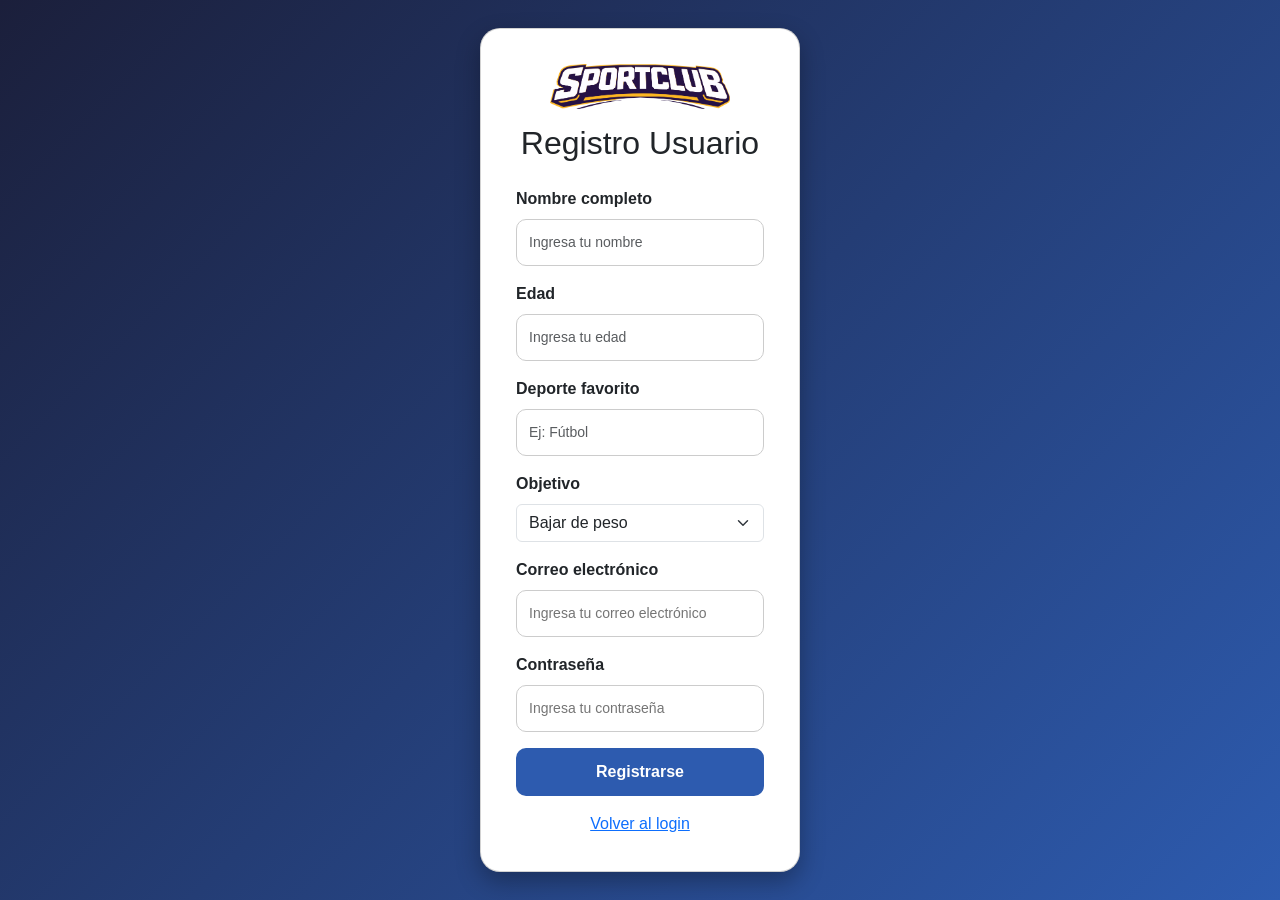
==== auth/register.html @ 9e5fe7fc "Proyecto login y registro terminado" ====
<!DOCTYPE html>
<html lang="es">

<head>
    <meta charset="UTF-8">
    <meta name="viewport" content="width=device-width, initial-scale=1.0">

    <title>Registro SportClub</title>

    <!-- Bootstrap -->
    <link href="https://cdn.jsdelivr.net/npm/bootstrap@5.3.0/dist/css/bootstrap.min.css" rel="stylesheet">

    <!-- CSS -->
    <link rel="stylesheet" href="../css/style.css">
</head>

<body>

    <div class="card">

        <img src="../img/logo.png" alt="Logo SportClub">

        <h2>Registro Usuario</h2>

        <form>

            <div class="mb-3">
                <label class="form-label">Nombre completo</label>

                <input type="text"
                    class="form-control"
                    placeholder="Ingresa tu nombre">
            </div>

            <div class="mb-3">
                <label class="form-label">Edad</label>

                <input type="number"
                    class="form-control"
                    placeholder="Ingresa tu edad">
            </div>

            <div class="mb-3">
                <label class="form-label">Deporte favorito</label>

                <input type="text"
                    class="form-control"
                    placeholder="Ej: Fútbol">
            </div>

            <div class="mb-3">
                <label class="form-label">Objetivo</label>

                <select class="form-select">
                    <option>Bajar de peso</option>
                    <option>Mantenerme activo</option>
                    <option>Ganar masa muscular</option>
                </select>
            </div>

            <div class="mb-3">
                <label class="form-label">Correo electrónico</label>

                <input type="email"
placeholder="Ingresa tu correo electrónico"
required>
            </div>

            <div class="mb-3">
                <label class="form-label">Contraseña</label>

                <input type="password"
placeholder="Ingresa tu contraseña"
required
minlength="6">
            </div>

            <button class="btn btn-primary w-100">
                Registrarse
            </button>
            <div class="text-center mt-3">
    <a href="../index.html">
        Volver al login
    </a>
</div>

        </form>

    </div>

</body>

</html>
---- css/style.css ----
body{
    margin:0;
    padding:0;
    font-family:Arial,sans-serif;

    display:flex;
    justify-content:center;
    align-items:center;
    height:100vh;

    background: linear-gradient(135deg, #1b1f3b, #2d5baf);
}

.card{
    background:white;
    padding:35px;
    width:320px;

    border-radius:20px;

    box-shadow:0 10px 25px rgba(0,0,0,0.3);

    display:flex;
    flex-direction:column;
    gap:15px;
}

.card img{
    width:180px;
    margin:0 auto;
}

.card h2{
    text-align:center;
    margin-bottom:10px;
}

.card label{
    font-weight:bold;
}

.card input{
    width:100%;
    padding:12px;

    border-radius:10px;
    border:1px solid #ccc;

    font-size:14px;
}
.card input:focus{
    outline:none;
    border:1px solid #2d5baf;

    box-shadow:0 0 5px rgba(45,91,175,0.5);
}

.card button{
    width:100%;
    padding:12px;

    background:#2d5baf;
    color:white;

    border:none;
    border-radius:10px;

    font-size:16px;
    font-weight:bold;

    cursor:pointer;
    transition:0.3s;
}

.card button:hover{
    background:#1b1f3b;
}

.links{
    display:flex;
    justify-content:space-between;

    font-size:14px;
}
.links a{
    text-decoration:none;
    color:#2d5baf;

    transition:0.3s;
}

.links a:hover{
    color:#1b1f3b;
}
@media(max-width:480px){

    .card{
        width:90%;
        padding:25px;
    }

    .card h2{
        font-size:28px;
    }

    .card img{
        width:150px;
    }

}
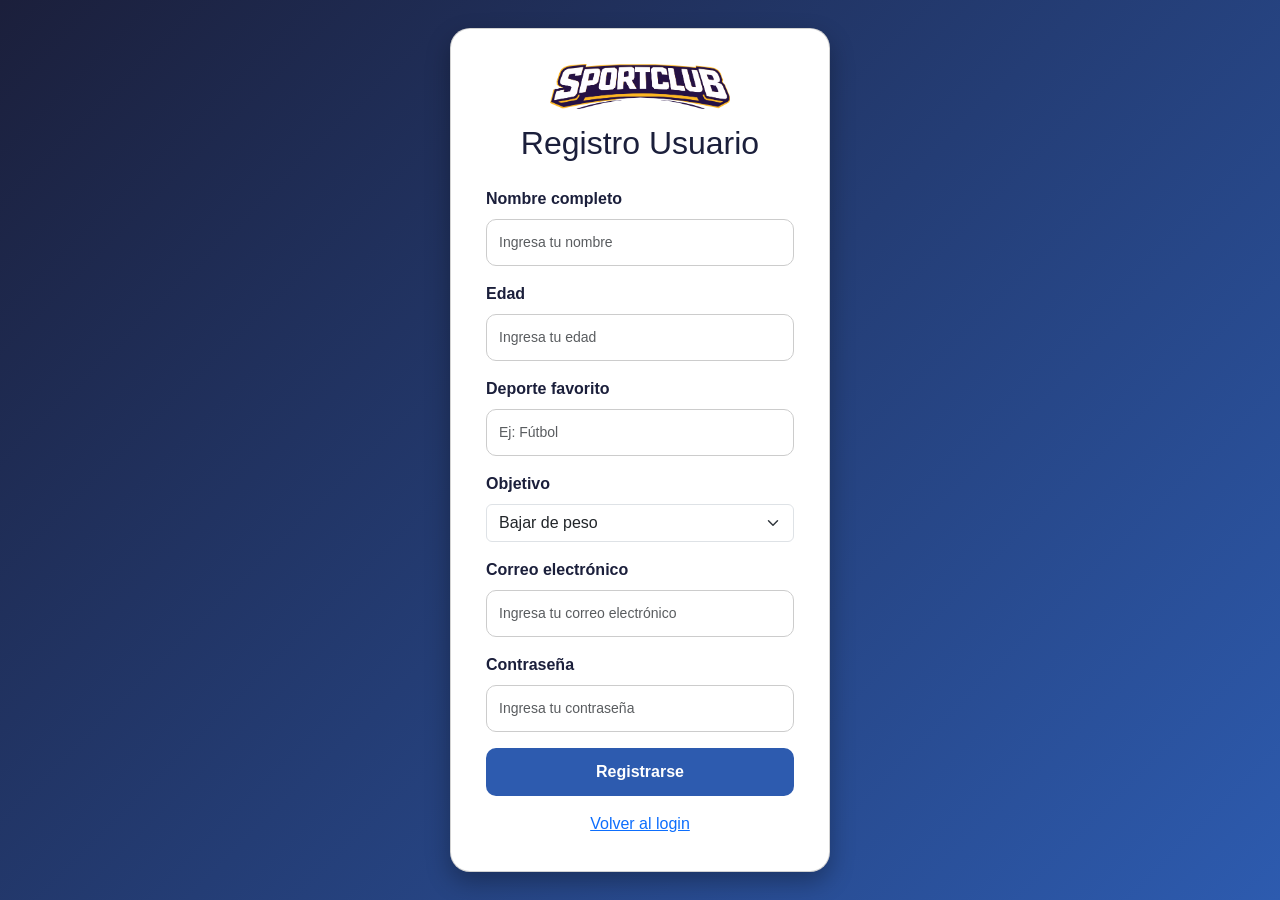
==== commit 1d959c68: "Landing page, login y registro terminados" ====
--- a/auth/register.html
+++ b/auth/register.html
@@ -4,87 +4,91 @@
 <head>
     <meta charset="UTF-8">
     <meta name="viewport" content="width=device-width, initial-scale=1.0">
-
     <title>Registro SportClub</title>
 
-    <!-- Bootstrap -->
     <link href="https://cdn.jsdelivr.net/npm/bootstrap@5.3.0/dist/css/bootstrap.min.css" rel="stylesheet">
 
-    <!-- CSS -->
     <link rel="stylesheet" href="../css/style.css">
 </head>
 
 <body>
 
-    <div class="card">
+    <div class="contenedor">
 
-        <img src="../img/logo.png" alt="Logo SportClub">
+        <div class="card">
 
-        <h2>Registro Usuario</h2>
+            <img src="../img/logo.png" alt="Logo SportClub">
 
-        <form>
+            <h2>Registro Usuario</h2>
 
-            <div class="mb-3">
-                <label class="form-label">Nombre completo</label>
+            <form>
 
-                <input type="text"
-                    class="form-control"
-                    placeholder="Ingresa tu nombre">
-            </div>
+                <div class="mb-3">
+                    <label class="form-label">Nombre completo</label>
 
-            <div class="mb-3">
-                <label class="form-label">Edad</label>
+                    <input type="text"
+                           class="form-control"
+                           placeholder="Ingresa tu nombre">
+                </div>
 
-                <input type="number"
-                    class="form-control"
-                    placeholder="Ingresa tu edad">
-            </div>
+                <div class="mb-3">
+                    <label class="form-label">Edad</label>
 
-            <div class="mb-3">
-                <label class="form-label">Deporte favorito</label>
+                    <input type="number"
+                           class="form-control"
+                           placeholder="Ingresa tu edad">
+                </div>
 
-                <input type="text"
-                    class="form-control"
-                    placeholder="Ej: Fútbol">
-            </div>
+                <div class="mb-3">
+                    <label class="form-label">Deporte favorito</label>
 
-            <div class="mb-3">
-                <label class="form-label">Objetivo</label>
+                    <input type="text"
+                           class="form-control"
+                           placeholder="Ej: Fútbol">
+                </div>
 
-                <select class="form-select">
-                    <option>Bajar de peso</option>
-                    <option>Mantenerme activo</option>
-                    <option>Ganar masa muscular</option>
-                </select>
-            </div>
+                <div class="mb-3">
+                    <label class="form-label">Objetivo</label>
 
-            <div class="mb-3">
-                <label class="form-label">Correo electrónico</label>
+                    <select class="form-select">
+                        <option>Bajar de peso</option>
+                        <option>Mantenerme activo</option>
+                        <option>Ganar masa muscular</option>
+                    </select>
+                </div>
 
-                <input type="email"
-placeholder="Ingresa tu correo electrónico"
-required>
-            </div>
+                <div class="mb-3">
+                    <label class="form-label">Correo electrónico</label>
 
-            <div class="mb-3">
-                <label class="form-label">Contraseña</label>
+                    <input type="email"
+                           class="form-control"
+                           placeholder="Ingresa tu correo electrónico"
+                           required>
+                </div>
 
-                <input type="password"
-placeholder="Ingresa tu contraseña"
-required
-minlength="6">
-            </div>
+                <div class="mb-3">
+                    <label class="form-label">Contraseña</label>
 
-            <button class="btn btn-primary w-100">
-                Registrarse
-            </button>
-            <div class="text-center mt-3">
-    <a href="../index.html">
-        Volver al login
-    </a>
-</div>
+                    <input type="password"
+                           class="form-control"
+                           placeholder="Ingresa tu contraseña"
+                           required
+                           minlength="6">
+                </div>
 
-        </form>
+                <button type="submit" class="btn btn-primary w-100">
+                    Registrarse
+                </button>
+
+                <div class="text-center mt-3">
+                    <a href="../pages/login.html">
+                        Volver al login
+                    </a>
+                </div>
+
+            </form>
+
+        </div>
 
     </div>
 
--- a/css/style.css
+++ b/css/style.css
@@ -1,25 +1,172 @@
-body{
+*{
     margin:0;
     padding:0;
-    font-family:Arial,sans-serif;
-
-    display:flex;
-    justify-content:center;
+    box-sizing:border-box;
+}
+
+body{
+    font-family:Arial, sans-serif;
+    background:linear-gradient(135deg,#1b1f3b,#2d5baf);
+}
+
+header{
+    display:flex;
+    justify-content:space-between;
     align-items:center;
-    height:100vh;
-
-    background: linear-gradient(135deg, #1b1f3b, #2d5baf);
+    width:100%;
+    padding:20px 60px;
+}
+
+header img{
+    width:220px;
+}
+
+nav{
+    display:flex;
+    gap:25px;
+}
+
+nav a{
+    color:white;
+    text-decoration:none;
+    font-weight:bold;
+    transition:0.3s;
+}
+
+nav a:hover{
+    color:#f8b400;
+}
+
+.hero{
+    min-height:80vh;
+    display:flex;
+    flex-direction:column;
+    justify-content:center;
+    align-items:center;
+    text-align:center;
+    color:white;
+    padding:40px;
+}
+
+.hero h1{
+    font-size:60px;
+    margin-bottom:20px;
+}
+
+.hero p{
+    font-size:22px;
+    margin-bottom:30px;
+}
+
+.hero a{
+    background:#f8b400;
+    color:#1b1f3b;
+    padding:15px 30px;
+    border-radius:10px;
+    text-decoration:none;
+    font-weight:bold;
+    transition:0.3s;
+}
+
+.hero a:hover{
+    opacity:0.9;
+}
+
+.beneficios{
+    background:white;
+    color:#1b1f3b;
+    padding:80px 40px;
+    text-align:center;
+}
+
+.beneficios h2{
+    margin-bottom:40px;
+    font-size:36px;
+}
+
+.beneficios-grid{
+    display:flex;
+    justify-content:center;
+    gap:30px;
+    flex-wrap:wrap;
+}
+
+.beneficio{
+    background:#f5f5f5;
+    width:300px;
+    padding:25px;
+    border-radius:15px;
+    box-shadow:0 5px 15px rgba(0,0,0,0.1);
+}
+
+.beneficio h3{
+    margin-bottom:15px;
+}
+
+.planes{
+    padding:80px 40px;
+    text-align:center;
+    color:white;
+}
+
+.planes h2{
+    margin-bottom:40px;
+    font-size:36px;
+}
+
+.planes-grid{
+    display:flex;
+    justify-content:center;
+    gap:30px;
+    flex-wrap:wrap;
+}
+
+.plan{
+    width:250px;
+    padding:30px;
+    background:#f8b400;
+    color:#1b1f3b;
+    border-radius:15px;
+    font-weight:bold;
+    box-shadow:0 5px 15px rgba(0,0,0,0.2);
+}
+
+.plan h3{
+    margin-bottom:15px;
+}
+
+.nosotros{
+    background:white;
+    color:#1b1f3b;
+    padding:80px 40px;
+    text-align:center;
+}
+
+.nosotros p{
+    max-width:800px;
+    margin:20px auto;
+}
+
+footer{
+    background:#1b1f3b;
+    color:white;
+    text-align:center;
+    padding:40px 20px;
+}
+.contenedor{
+    display:flex;
+    justify-content:center;
+    align-items:center;
+    min-height:100vh;
+    width:100%;
 }
 
 .card{
     background:white;
+    width:380px;
     padding:35px;
-    width:320px;
-
     border-radius:20px;
-
     box-shadow:0 10px 25px rgba(0,0,0,0.3);
-
     display:flex;
     flex-direction:column;
     gap:15px;
@@ -33,43 +180,38 @@
 .card h2{
     text-align:center;
     margin-bottom:10px;
+    color:#1b1f3b;
 }
 
 .card label{
     font-weight:bold;
+    color:#1b1f3b;
 }
 
 .card input{
     width:100%;
     padding:12px;
-
+    border:1px solid #ccc;
     border-radius:10px;
-    border:1px solid #ccc;
-
     font-size:14px;
 }
+
 .card input:focus{
     outline:none;
     border:1px solid #2d5baf;
-
     box-shadow:0 0 5px rgba(45,91,175,0.5);
 }
 
 .card button{
     width:100%;
     padding:12px;
-
     background:#2d5baf;
     color:white;
-
     border:none;
     border-radius:10px;
-
     font-size:16px;
     font-weight:bold;
-
     cursor:pointer;
-    transition:0.3s;
 }
 
 .card button:hover{
@@ -79,19 +221,38 @@
 .links{
     display:flex;
     justify-content:space-between;
-
-    font-size:14px;
-}
+}
+
 .links a{
     text-decoration:none;
     color:#2d5baf;
-
-    transition:0.3s;
 }
 
 .links a:hover{
     color:#1b1f3b;
 }
+
+@media(max-width:768px){
+
+    header{
+        flex-direction:column;
+        gap:20px;
+    }
+
+    nav{
+        flex-wrap:wrap;
+        justify-content:center;
+    }
+
+    .hero h1{
+        font-size:40px;
+    }
+
+    .hero p{
+        font-size:18px;
+    }
+}
+
 @media(max-width:480px){
 
     .card{
@@ -99,12 +260,7 @@
         padding:25px;
     }
 
-    .card h2{
-        font-size:28px;
-    }
-
     .card img{
         width:150px;
     }
-
 }
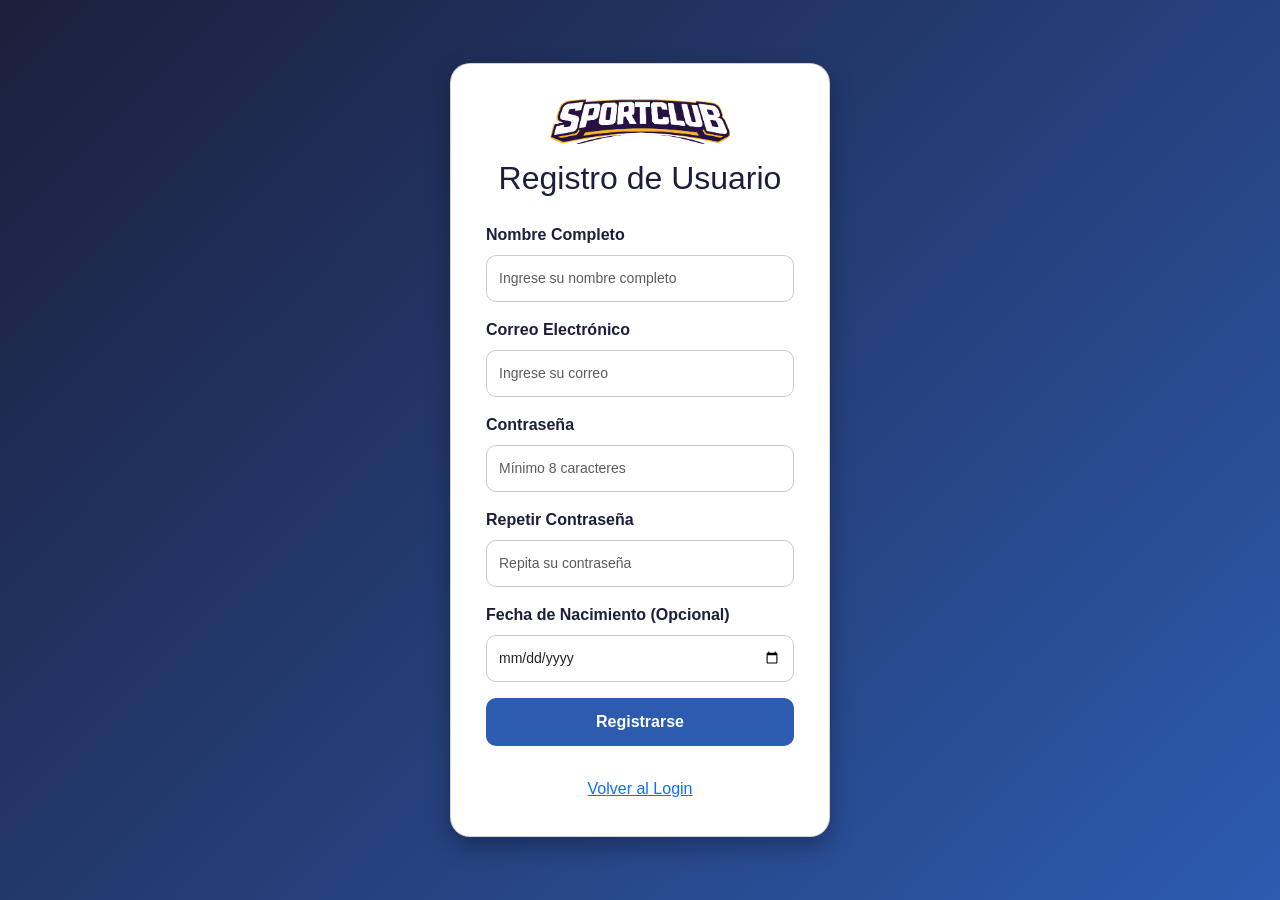
==== commit 5f810845: "feature: login y register finalizados" ====
--- a/auth/register.html
+++ b/auth/register.html
@@ -7,7 +7,6 @@
     <title>Registro SportClub</title>
 
     <link href="https://cdn.jsdelivr.net/npm/bootstrap@5.3.0/dist/css/bootstrap.min.css" rel="stylesheet">
-
     <link rel="stylesheet" href="../css/style.css">
 </head>
 
@@ -17,81 +16,99 @@
 
         <div class="card">
 
-            <img src="../img/logo.png" alt="Logo SportClub">
+            <img src="../img/logo.png" class="logo" alt="SportClub">
 
-            <h2>Registro Usuario</h2>
+            <h2>Registro de Usuario</h2>
 
-            <form>
+            <form id="registerForm">
 
                 <div class="mb-3">
-                    <label class="form-label">Nombre completo</label>
+                    <label for="fullname" class="form-label">
+                        Nombre Completo
+                    </label>
 
-                    <input type="text"
-                           class="form-control"
-                           placeholder="Ingresa tu nombre">
+                    <input
+                        type="text"
+                        id="fullname"
+                        class="form-control"
+                        placeholder="Ingrese su nombre completo"
+                        required>
                 </div>
 
                 <div class="mb-3">
-                    <label class="form-label">Edad</label>
+                    <label for="email" class="form-label">
+                        Correo Electrónico
+                    </label>
 
-                    <input type="number"
-                           class="form-control"
-                           placeholder="Ingresa tu edad">
+                    <input
+                        type="email"
+                        id="email"
+                        class="form-control"
+                        placeholder="Ingrese su correo"
+                        required>
                 </div>
 
                 <div class="mb-3">
-                    <label class="form-label">Deporte favorito</label>
+                    <label for="password" class="form-label">
+                        Contraseña
+                    </label>
 
-                    <input type="text"
-                           class="form-control"
-                           placeholder="Ej: Fútbol">
+                    <input
+                        type="password"
+                        id="password"
+                        class="form-control"
+                        placeholder="Mínimo 8 caracteres"
+                        required>
                 </div>
 
                 <div class="mb-3">
-                    <label class="form-label">Objetivo</label>
+                    <label for="repeatPassword" class="form-label">
+                        Repetir Contraseña
+                    </label>
 
-                    <select class="form-select">
-                        <option>Bajar de peso</option>
-                        <option>Mantenerme activo</option>
-                        <option>Ganar masa muscular</option>
-                    </select>
+                    <input
+                        type="password"
+                        id="repeatPassword"
+                        class="form-control"
+                        placeholder="Repita su contraseña"
+                        required>
                 </div>
 
                 <div class="mb-3">
-                    <label class="form-label">Correo electrónico</label>
+                    <label for="birthDate" class="form-label">
+                        Fecha de Nacimiento (Opcional)
+                    </label>
 
-                    <input type="email"
-                           class="form-control"
-                           placeholder="Ingresa tu correo electrónico"
-                           required>
+                    <input
+                        type="date"
+                        id="birthDate"
+                        class="form-control">
                 </div>
 
-                <div class="mb-3">
-                    <label class="form-label">Contraseña</label>
+                <p id="mensaje" class="text-center"></p>
 
-                    <input type="password"
-                           class="form-control"
-                           placeholder="Ingresa tu contraseña"
-                           required
-                           minlength="6">
-                </div>
+                <button
+                    type="submit"
+                    class="btn btn-primary w-100">
 
-                <button type="submit" class="btn btn-primary w-100">
                     Registrarse
+
                 </button>
 
-                <div class="text-center mt-3">
-                    <a href="../pages/login.html">
-                        Volver al login
-                    </a>
-                </div>
+            </form>
 
-            </form>
+            <div class="text-center mt-3">
+                <a href="../pages/login.html">
+                    Volver al Login
+                </a>
+            </div>
 
         </div>
 
     </div>
 
+    <script src="../js/register.js"></script>
+
 </body>
 
 </html>
--- a/css/style.css
+++ b/css/style.css
@@ -263,4 +263,70 @@
     .card img{
         width:150px;
     }
+}
+.auth-page{
+    display:flex;
+    justify-content:center;
+    align-items:center;
+    min-height:100vh;
+}
+.dashboard{
+    max-width:1200px;
+    margin:50px auto;
+    padding:20px;
+    color:white;
+}
+
+.dashboard h1{
+    text-align:center;
+    margin-bottom:40px;
+}
+
+.dashboard-grid{
+    display:flex;
+    gap:20px;
+    flex-wrap:wrap;
+    justify-content:center;
+}
+
+.dashboard-card{
+    background:white;
+    color:#1b1f3b;
+    padding:25px;
+    border-radius:15px;
+    width:300px;
+    text-align:center;
+    box-shadow:0 5px 15px rgba(0,0,0,0.2);
+}
+
+.dashboard-card-large{
+    background:white;
+    color:#1b1f3b;
+    padding:25px;
+    border-radius:15px;
+    margin-top:30px;
+    box-shadow:0 5px 15px rgba(0,0,0,0.2);
+}
+
+.dashboard table{
+    width:100%;
+    border-collapse:collapse;
+    margin-top:15px;
+}
+
+.dashboard th,
+.dashboard td{
+    padding:10px;
+    border-bottom:1px solid #ddd;
+    text-align:left;
+}
+
+.dashboard a{
+    display:inline-block;
+    background:#f8b400;
+    color:#1b1f3b;
+    padding:12px 20px;
+    border-radius:10px;
+    text-decoration:none;
+    font-weight:bold;
 }
